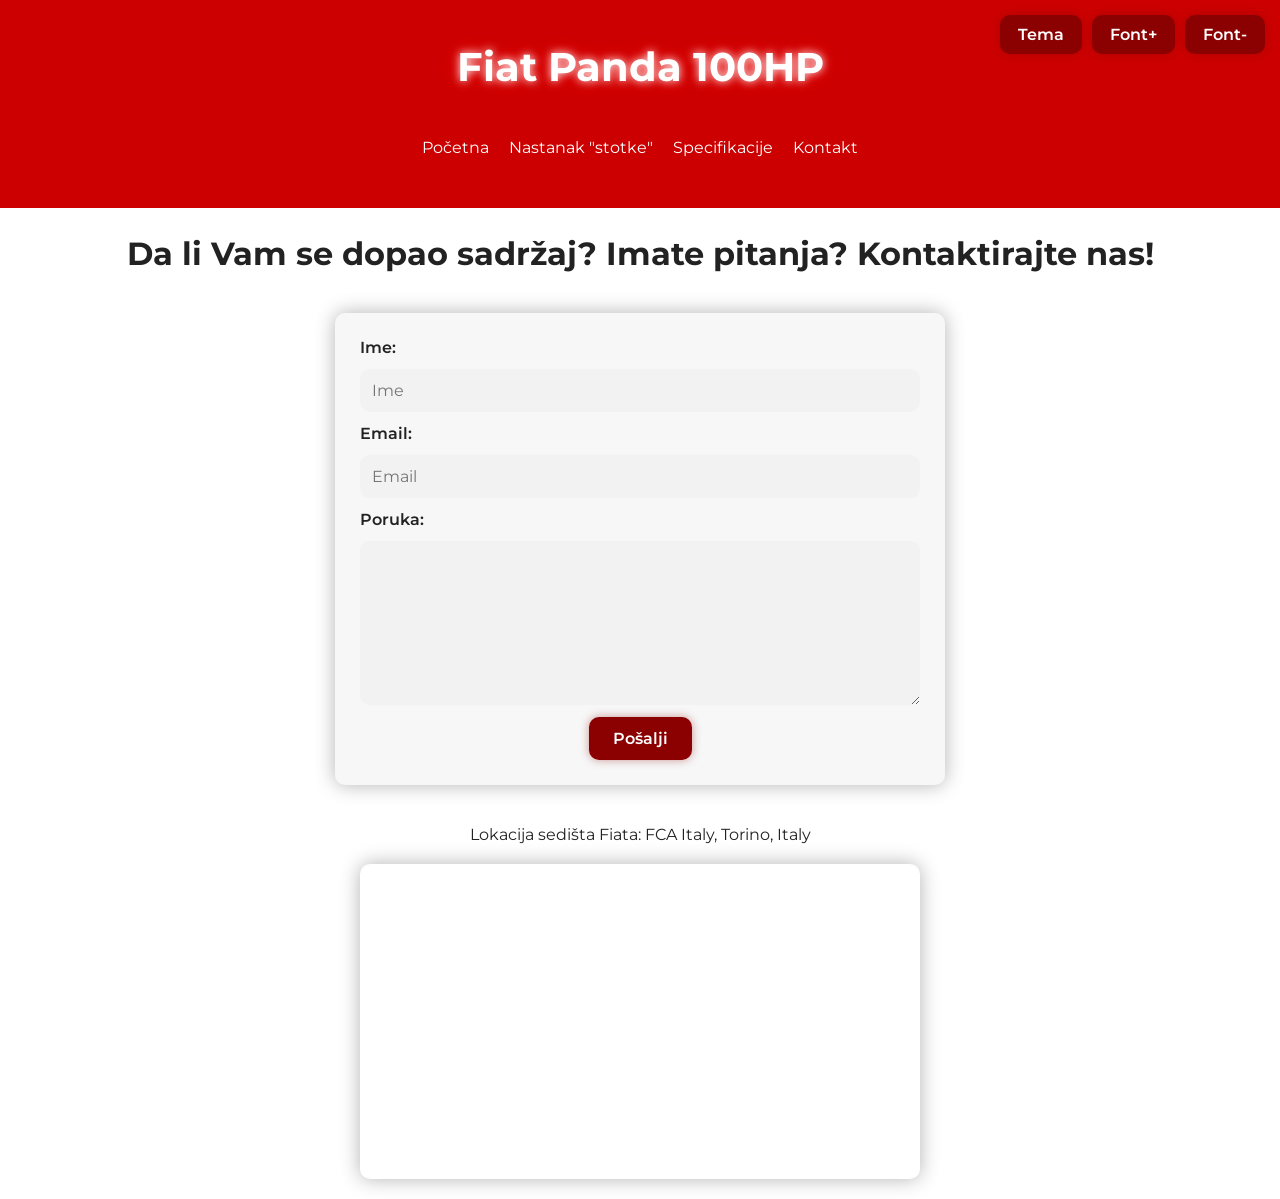
==== kontakt.html @ bbc5aabe "Other pages, folders, images" ====
<!DOCTYPE html>
<html lang='sr'>
<head>
    <meta charset="UTF-8">
    <meta name="viewport" content="width=device-width, initial-scale=1.0">
    <meta name="description" content="Fiat Panda 100HP prezentacija">
    <meta name="keywords" content="Fiat Panda 100HP">
    <link rel="stylesheet" href="css/style.css">
    <link rel="stylesheet" href="css/responsive.css">
    <title>Kontakt</title>
</head>
<body>
    <header>
        <h1 class="hero-title">Fiat Panda 100HP</h1>
        <div class="controls">
            <button id="themeBtn">Tema</button>
            <button id="fontPlus">Font+</button>
            <button id="fontMinus">Font-</button>
        </div>
        <div class="hamburger">☰</div>
            <ul class="menu">
                <li><a href="index.html">Početna</a></li>
                <li><a href="nastanak.html">Nastanak "stotke"</a></li>
                <li class="dropdown">
                    <p>Specifikacije</p>
                    <ul class="dropdown-content">
				        <li><a href="specifikacije100.html">Panda 100HP</a></li>
                    </ul>
                </li>
                <li><a href="kontakt.html">Kontakt</a></li>
            </ul>
        </div>
    </header>
    <h2>Da li Vam se dopao sadržaj? Imate pitanja? Kontaktirajte nas!</h2>
    <form id='kontaktForma'>
        <label for='ime'>Ime:</label>
        <input type='text' id='ime' required minlength='2' placeholder='Ime'>
        <label for='email'>Email:</label>
        <input type='email' id='email' required placeholder='Email'>
        <label for='poruka'>Poruka:</label>
        <textarea id='poruka' required></textarea>
        <button type='submit'>Pošalji</button>
    </form>
    <p id='lokacija'>Lokacija sedišta Fiata: FCA Italy, Torino, Italy</p>
    <iframe src='https://www.google.com/maps?q=Fiat+Mirafiori+Torino&output=embed' width='100%' height='400'></iframe>
    <script src='js/script.js'></script>
</body>
</html>
---- css/style.css ----
:root{
    --bg: #ffffff;
    --text: #222222;
    --media-shadow:
        0 0 20px rgba(0,0,0,0.30);
}

body.dark{
    --bg: #111111;
    --text: #ffffff;
    --media-shadow:
        0 0 10px rgba(255,255,255,0.20),
        0 0 25px rgba(255,0,0,0.40),
        0 0 40px rgba(255,0,0,0.25);
}

@font-face{
    font-family: "Montserrat";
    src: url("../fonts/Montserrat-Variable.ttf") format("truetype");
}

html{
    font-size:16px;
}

body{
    font-family:"Montserrat", sans-serif;
    background:var(--bg);
    color:var(--text);
    margin:0;
    min-width:320px;
    text-align:center;
    transition:
        background-color .3s ease,
        color .3s ease;
}

/* ===== Layout ===== */

section,
article,
main,
.container{
    display:flex;
    flex-direction:column;
    align-items:center;
    justify-content:center;
}

header,
footer{
    background:#cc0000;
    color:white;
    padding:15px;
}

header{
    position:relative;
}

/* ===== Navigacija ===== */

.menu{
    display:flex;
    justify-content:center;
    align-items:center;
    gap:20px;

    list-style:none;
    padding:0;
}

.dropdown-content{
    display:none;
    position:absolute;

    background:#222;
    list-style:none;
}

.dropdown:hover .dropdown-content{
    display:block;
}

.hamburger{
    display:none;
    font-size:2rem;
    cursor:pointer;
}

/* ===== Tipografija ===== */

h1{
    font-size:2.5rem;
}

h2{
    font-size:2rem;
}

h3{
    font-size:1.5rem;
}

p,
a,
li,
button,
input,
textarea{
    font-size:1rem;
}

a:not(#brochure) {
    text-decoration:none;
    color:inherit;
}

.hero-title{
    text-shadow:
        0 0 10px #ffffff,
        0 0 20px red;
}

p{
    max-width:1000px;
    margin:20px auto;
}

/* ===== Multimedija ===== */

.slider,
video,
iframe,
img:not(.slide){
    box-shadow:var(--media-shadow);
    border-radius:10px;
    transition:
        box-shadow .4s ease,
        transform .4s ease;
}

/* ===== Slider ===== */

.slider{
    position:relative;
    width:560px;
    height:315px;
    max-width:100%;
    margin:40px auto;
    overflow:hidden;
}

.slide{
    position:absolute;
    top:0;
    left:0;
    width:100%;
    height:100%;
    object-fit:cover;
    object-position:center;
    opacity:0;
    transition:
        opacity 1s ease,
        transform .5s ease;

    pointer-events:none;
}

.slide.active{
    opacity:1;
    pointer-events:auto;
}

.slide.active:hover{
    transform:scale(1.05);
}

/* ===== Video i iframe ===== */

video,
iframe{
    width:560px;
    height:315px;
    max-width:100%;
    display:block;
    margin:20px auto;
    border:none;
}

/* ===== Dugmad ===== */

.controls{
    position:absolute;
    top:15px;
    right:15px;
    display:flex;
    gap:10px;
    z-index:100;
}

.controls button{
    background:#8b0000;
    color:white;
    border:none;
    border-radius:10px;
    padding:10px 18px;
    font-family:"Montserrat", sans-serif;
    font-size:1rem;
    font-weight:600;
    cursor:pointer;
    box-shadow:
        0 0 10px rgba(139,0,0,.4);
    transition:
        transform .2s ease,
        box-shadow .3s ease;
}

.controls button:hover{
    transform:translateY(-2px);
    box-shadow:
        0 0 10px rgba(255,255,255,.2),
        0 0 20px rgba(139,0,0,.6);
}

.controls button:active{
    transform:translateY(0);
}

/* ===== Animacije ===== */

.fade{
    animation:fadeIn 2s;
}

@keyframes fadeIn{
    from{
        opacity:0;
    }
    to{
        opacity:1;
    }
}

/* ===== Hero slika na stranici Nastanak ===== */

.hero-parallax{
    width:100%;
    height:315px;
    max-width:100%;
    margin:40px auto;
    background-image:url("../images/hero.jpg");
    background-size:cover;
    background-position:center 0;
    border-radius:10px;
    box-shadow:var(--media-shadow);
    will-change:background-position;
}

/* ===== Kontakt forma ===== */

form{
    width:560px;
    max-width:95%;
    margin:40px auto;
    padding:25px;
    display:flex;
    flex-direction:column;
    gap:12px;
    background:rgba(0,0,0,.03);
    border-radius:10px;
    box-shadow:var(--media-shadow);
}

body.dark form{
    background:rgba(255,255,255,.05);
}

form label{
    text-align:left;
    font-weight:600;
}

form input,
form textarea{
    font-family:"Montserrat", sans-serif;
    font-size:1rem;
    padding:12px;
    border:none;
    border-radius:10px;
    background:#f2f2f2;
    color:#222;
    transition:
        box-shadow .3s ease,
        transform .2s ease;
}

body.dark form input,
body.dark form textarea{
    background:#222;
    color:white;
}

form input:focus,
form textarea:focus{
    outline:none;
    box-shadow:
        0 0 10px rgba(204,0,0,.4);
    transform:scale(1.01);
}

form textarea{
    min-height:140px;
    resize:vertical;
}

form button[type="submit"]{
    align-self:center;
    background:#8b0000;
    color:white;
    border:none;
    border-radius:10px;
    padding:12px 24px;
    font-family:"Montserrat", sans-serif;
    font-size:1rem;
    font-weight:600;
    cursor:pointer;
    box-shadow:
        0 0 10px rgba(139,0,0,.4);
    transition:
        transform .2s ease,
        box-shadow .3s ease;
}

form button[type="submit"]:hover{
    transform:translateY(-2px);
    box-shadow:
        0 0 10px rgba(255,255,255,.2),
        0 0 20px rgba(139,0,0,.6);
}

form button[type="submit"]:active{
    transform:translateY(0);
}

/* ===== Nastanak 100HP ===== */

.story-hero{
    min-height:100vh;
    display:flex;
    justify-content:center;
    align-items:center;
    padding:60px 20px;
    background-image:url("../images/hero.jpg");
    background-size:cover;
    background-position:center;
    background-repeat:no-repeat;
    background-attachment:fixed;
}

.story-overlay{
    width:min(900px, 90%);
    padding:35px;
    border-radius:15px;
    backdrop-filter:blur(6px);
    -webkit-backdrop-filter:blur(6px);
    transition:
        background-color .3s ease,
        color .3s ease,
        box-shadow .3s ease;
}

.story-overlay h2{
    margin-top:0;
    text-align:center;
}

.story-overlay p{
    max-width:none;
    text-align:justify;
    line-height:1.8;
}

.story-overlay{
    background:rgba(255,255,255,.78);
    color:#222;
    box-shadow:
        0 0 25px rgba(0,0,0,.25);
}

body.dark .story-overlay{
    background:rgba(15,15,15,.82);
    color:#ffffff;
    box-shadow:
        0 0 15px rgba(255,255,255,.15),
        0 0 25px rgba(255,0,0,.35),
        0 0 45px rgba(255,0,0,.20);
}

/* ===== Tabela specifikacija ===== */

.spec-tabela{
    width:min(1000px, 95%);
    margin:40px auto;
    border-collapse:collapse;
    box-shadow:var(--media-shadow);
    border-radius:10px;
    overflow:hidden;
    background:var(--bg);
    color:var(--text);
}

.spec-tabela th{
    background:#cc0000;
    color:white;
    padding:14px;
    text-align:center;
}

.spec-tabela td{
    padding:12px;
    text-align:center;
    border-bottom:1px solid rgba(204,0,0,.25);
}

.spec-tabela tr:hover{
    background:rgba(204,0,0,.08);
}

body.dark .spec-tabela tr:hover{
    background:rgba(255,0,0,.12);
}

body.dark .spec-tabela td{
    border-bottom:1px solid rgba(255,255,255,.1);
}

/* ===== Bootstrap Accordion ===== */

.accordion{
    width:560px;
    max-width:95%;
    margin:30px auto;
    box-shadow:var(--media-shadow);
    border-radius:10px;
    overflow:hidden;
}

.accordion-item{
    background:var(--bg);
    color:var(--text);
    border:1px solid #ddd;
}

.accordion-button{
    background:var(--bg);
    color:var(--text);
    font-weight:bold;
    font-family:inherit;
}

.accordion-button:not(.collapsed){
    background:#cc0000;
    color:white;
}

.accordion-button:focus{
    box-shadow:none;
}

.accordion-body{
    background:var(--bg);
    color:var(--text);
}

body.dark .accordion-item{
    border-color:#444;
}

body.dark .accordion-button{
    background:#1a1a1a;
    color:white;
}

body.dark .accordion-button:not(.collapsed){
    background:#660000;
    color:white;
}

body.dark .accordion-button::after{
    filter:invert(1);
}

body.dark .accordion-body{
    background:#111;
    color:white;
}
---- css/responsive.css ----
@media (max-width:768px){

    .hamburger{
        display:block;
    }

    .menu{
        display:none;
        flex-direction:column;
        width:100%;
    }

    .menu.active{
        display:flex;
    }

    .dropdown-content{
        position:static;
        width:100%;
    }

    .controls{
        position:static;
        justify-content:center;
        margin:10px 0;
    }

    .slider,
    video,
    iframe{
        width:95%;
        height:auto;
        aspect-ratio:16/9;
    }

    form{
        width:95%;
    }

    .hero{
        width:95%;
        height:auto;
        aspect-ratio:16/9;
        background-attachment:scroll;
    }

    /* ===== Nastanak stranica ===== */

    .story-hero{
        background-attachment:scroll;
        padding:30px 10px;
    }

    .story-overlay{
        width:95%;
        padding:20px;
    }

}

@media (min-width:769px){

    .hamburger{
        display:none;
    }
}
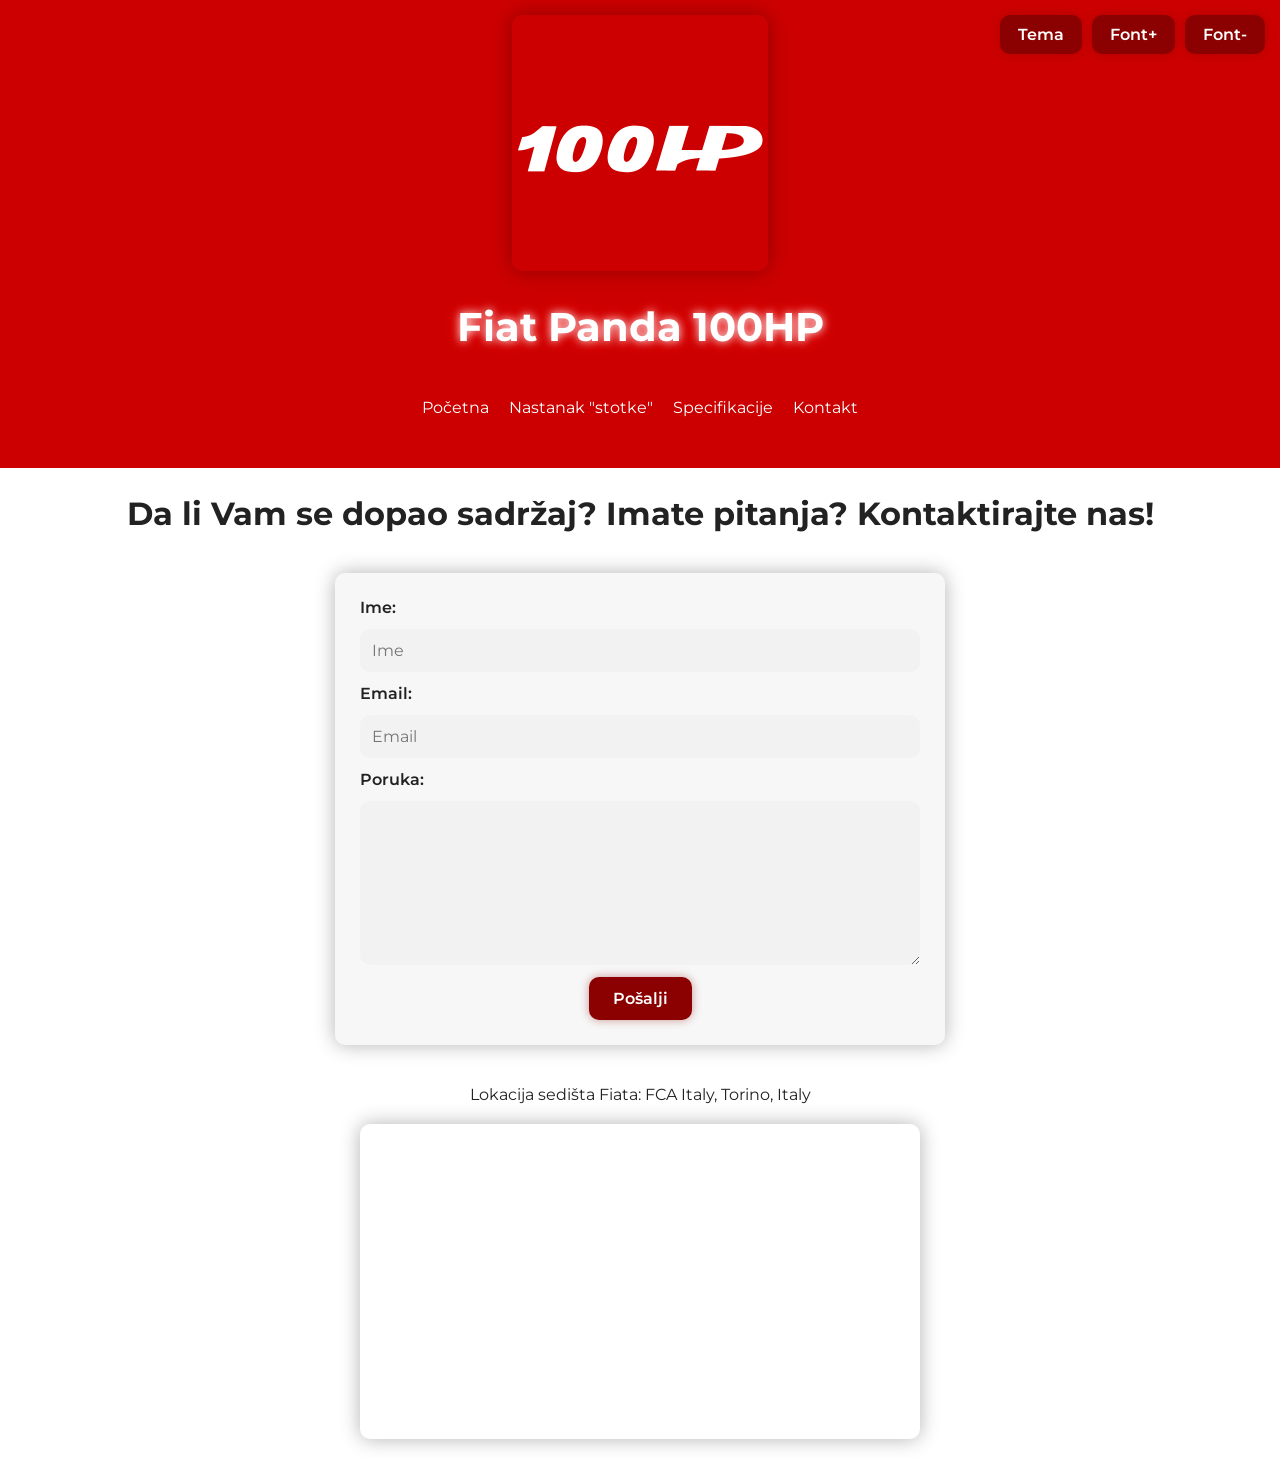
==== commit 98a4e23e: "Dodavanje loga stranicama" ====
--- a/kontakt.html
+++ b/kontakt.html
@@ -3,27 +3,30 @@
 <head>
     <meta charset="UTF-8">
     <meta name="viewport" content="width=device-width, initial-scale=1.0">
-    <meta name="description" content="Fiat Panda 100HP prezentacija">
+    <meta name="description" content="Kontakt stranica sajta posvećenog modelu Fiat Panda 100HP. Pošaljite pitanje, sugestiju ili podelite svoje iskustvo sa ovim legendarnim sportskim gradskim automobilom.">
     <meta name="keywords" content="Fiat Panda 100HP">
-    <link rel="stylesheet" href="css/style.css">
-    <link rel="stylesheet" href="css/responsive.css">
+    <link rel="icon" type="image/png" href="images/logo.png">
+    <link rel="shortcut icon" href="images/logo.png">
+    <link rel="stylesheet" href="css/stil.css">
+    <link rel="stylesheet" href="css/prilagodljivo.css">
     <title>Kontakt</title>
 </head>
 <body>
     <header>
-        <h1 class="hero-title">Fiat Panda 100HP</h1>
-        <div class="controls">
-            <button id="themeBtn">Tema</button>
-            <button id="fontPlus">Font+</button>
-            <button id="fontMinus">Font-</button>
+        <img src="images/logo.png" class="logo" alt="100HP logo.">
+        <h1 class="hero-naslov">Fiat Panda 100HP</h1>
+        <div class="kontrole">
+            <button id="temaDugme">Tema</button>
+            <button id="fontUvecaj">Font+</button>
+            <button id="fontUmanji">Font-</button>
         </div>
-        <div class="hamburger">☰</div>
-            <ul class="menu">
+        <div class="hamburger-dugme">☰</div>
+            <ul class="meni">
                 <li><a href="index.html">Početna</a></li>
                 <li><a href="nastanak.html">Nastanak "stotke"</a></li>
-                <li class="dropdown">
+                <li class="padajuci-meni">
                     <p>Specifikacije</p>
-                    <ul class="dropdown-content">
+                    <ul class="sadrzaj-padajuceg-menija">
 				        <li><a href="specifikacije100.html">Panda 100HP</a></li>
                     </ul>
                 </li>
@@ -43,6 +46,7 @@
     </form>
     <p id='lokacija'>Lokacija sedišta Fiata: FCA Italy, Torino, Italy</p>
     <iframe src='https://www.google.com/maps?q=Fiat+Mirafiori+Torino&output=embed' width='100%' height='400'></iframe>
-    <script src='js/script.js'></script>
+    <script src='js/skripta.js'></script>
+    <script src='js/validacija.js'></script>
 </body>
 </html>
--- a/css/stil.css
+++ b/css/stil.css
@@ -0,0 +1,468 @@
+
+:root{
+    --bg: #ffffff;
+    --text: #222222;
+    --media-shadow:
+        0 0 20px rgba(0,0,0,0.30);
+}
+
+body.tamno{
+    --bg: #111111;
+    --text: #ffffff;
+    --media-shadow:
+        0 0 10px rgba(255,255,255,0.20),
+        0 0 25px rgba(255,0,0,0.40),
+        0 0 40px rgba(255,0,0,0.25);
+}
+
+@font-face{
+    font-family: "Montserrat";
+    src: url("../fonts/Montserrat-Variable.ttf") format("truetype");
+}
+
+html{
+    font-size:16px;
+}
+
+body{
+    font-family:"Montserrat", sans-serif;
+    background:var(--bg);
+    color:var(--text);
+    margin:0;
+    min-width:320px;
+    text-align:center;
+    transition:
+        background-color .3s ease,
+        color .3s ease;
+}
+
+/* ===== Layout ===== */
+
+section,
+article,
+main,
+.container{
+    display:flex;
+    flex-direction:column;
+    align-items:center;
+    justify-content:center;
+}
+
+header,
+footer{
+    background:#cc0000;
+    color:white;
+    padding:15px;
+}
+
+header{
+    position:relative;
+}
+
+/* ===== Navigacija ===== */
+
+.meni{
+    display:flex;
+    justify-content:center;
+    align-items:center;
+    gap:20px;
+
+    list-style:none;
+    padding:0;
+}
+
+.sadrzaj-padajuceg-menija{
+    display:none;
+    position:absolute;
+
+    background:#222;
+    list-style:none;
+}
+
+.padajuci-meni:hover .sadrzaj-padajuceg-menija{
+    display:block;
+}
+
+.hamburger-dugme{
+    display:none;
+    font-size:2rem;
+    cursor:pointer;
+}
+
+.logo{
+    max-width: 100%;
+    max-height: 100%;
+    height: 256px;
+}
+
+/* ===== Tipografija ===== */
+
+h1{
+    font-size:2.5rem;
+}
+
+h2{
+    font-size:2rem;
+    font-weight:700;
+}
+
+h3{
+    font-size:1.5rem;
+}
+
+p,
+a,
+li,
+button,
+input,
+textarea{
+    font-size:1rem;
+}
+
+a:not(#brochure) {
+    text-decoration:none;
+    color:inherit;
+}
+
+.hero-naslov{
+    font-weight:700;
+    text-shadow:
+        0 0 10px #ffffff,
+        0 0 20px red;
+}
+
+p{
+    max-width:1000px;
+    margin:20px auto;
+}
+
+/* ===== Multimedija ===== */
+
+.slajder,
+video,
+iframe,
+img:not(.slajd){
+    box-shadow:var(--media-shadow);
+    border-radius:10px;
+    transition:
+        box-shadow .4s ease,
+        transform .4s ease;
+}
+
+/* ===== Slider ===== */
+
+.slajder{
+    position:relative;
+    width:560px;
+    height:315px;
+    max-width:100%;
+    margin:40px auto;
+    overflow:hidden;
+}
+
+.slajd{
+    position:absolute;
+    top:0;
+    left:0;
+    width:100%;
+    height:100%;
+    object-fit:cover;
+    object-position:center;
+    opacity:0;
+    transition:
+        opacity 1s ease,
+        transform .5s ease;
+
+    pointer-events:none;
+}
+
+.slajd.aktivno{
+    opacity:1;
+    pointer-events:auto;
+}
+
+.slajd.aktivno:hover{
+    transform:scale(1.05);
+}
+
+/* ===== Video i iframe ===== */
+
+video,
+iframe{
+    width:560px;
+    height:315px;
+    max-width:100%;
+    display:block;
+    margin:20px auto;
+    border:none;
+}
+
+/* ===== Dugmad ===== */
+
+.kontrole{
+    position:absolute;
+    top:15px;
+    right:15px;
+    display:flex;
+    gap:10px;
+    z-index:100;
+}
+
+.kontrole button{
+    background:#8b0000;
+    color:white;
+    border:none;
+    border-radius:10px;
+    padding:10px 18px;
+    font-family:"Montserrat", sans-serif;
+    font-size:1rem;
+    font-weight:600;
+    cursor:pointer;
+    box-shadow:
+        0 0 10px rgba(139,0,0,.4);
+    transition:
+        transform .2s ease,
+        box-shadow .3s ease;
+}
+
+.kontrole button:hover{
+    transform:translateY(-2px);
+    box-shadow:
+        0 0 10px rgba(255,255,255,.2),
+        0 0 20px rgba(139,0,0,.6);
+}
+
+.kontrole button:aktivno{
+    transform:translateY(0);
+}
+
+/* ===== Animacije ===== */
+
+.fade{
+    animation:fadeIn 2s;
+}
+
+@keyframes fadeIn{
+    from{
+        opacity:0;
+    }
+    to{
+        opacity:1;
+    }
+}
+
+/* ===== Hero slika na stranici Nastanak ===== */
+
+.heroj-parallax{
+    width:100%;
+    height:315px;
+    max-width:100%;
+    margin:40px auto;
+    background-image:url("../images/hero.jpg");
+    background-size:cover;
+    background-position:center 0;
+    border-radius:10px;
+    box-shadow:var(--media-shadow);
+    will-change:background-position;
+}
+
+/* ===== Kontakt forma ===== */
+
+form{
+    width:560px;
+    max-width:95%;
+    margin:40px auto;
+    padding:25px;
+    display:flex;
+    flex-direction:column;
+    gap:12px;
+    background:rgba(0,0,0,.03);
+    border-radius:10px;
+    box-shadow:var(--media-shadow);
+}
+
+body.tamno form{
+    background:rgba(255,255,255,.05);
+}
+
+form label{
+    text-align:left;
+    font-weight:600;
+}
+
+form input,
+form textarea{
+    font-family:"Montserrat", sans-serif;
+    font-size:1rem;
+    padding:12px;
+    border:none;
+    border-radius:10px;
+    background:#f2f2f2;
+    color:#222;
+    transition:
+        box-shadow .3s ease,
+        transform .2s ease;
+}
+
+body.tamno form input,
+body.tamno form textarea{
+    background:#222;
+    color:white;
+}
+
+form input:focus,
+form textarea:focus{
+    outline:none;
+    box-shadow:
+        0 0 10px rgba(204,0,0,.4);
+    transform:scale(1.01);
+}
+
+form textarea{
+    min-height:140px;
+    resize:vertical;
+}
+
+form button[type="submit"]{
+    align-self:center;
+    background:#8b0000;
+    color:white;
+    border:none;
+    border-radius:10px;
+    padding:12px 24px;
+    font-family:"Montserrat", sans-serif;
+    font-size:1rem;
+    font-weight:600;
+    cursor:pointer;
+    box-shadow:
+        0 0 10px rgba(139,0,0,.4);
+    transition:
+        transform .2s ease,
+        box-shadow .3s ease;
+}
+
+form button[type="submit"]:hover{
+    transform:translateY(-2px);
+    box-shadow:
+        0 0 10px rgba(255,255,255,.2),
+        0 0 20px rgba(139,0,0,.6);
+}
+
+form button[type="submit"]:aktivno{
+    transform:translateY(0);
+}
+
+/* ===== Nastanak 100HP ===== */
+
+.prica-hero{
+    min-height:100vh;
+    display:flex;
+    justify-content:center;
+    align-items:center;
+    padding:60px 20px;
+    background-image:url("../images/hero.jpg");
+    background-size:cover;
+    background-position:center;
+    background-repeat:no-repeat;
+    background-attachment:fixed;
+}
+
+.prica-preklop{
+    width:min(900px, 90%);
+    padding:35px;
+    border-radius:15px;
+    backdrop-filter:blur(6px);
+    -webkit-backdrop-filter:blur(6px);
+    transition:
+        background-color .3s ease,
+        color .3s ease,
+        box-shadow .3s ease;
+}
+
+.prica-preklop h2{
+    margin-top:0;
+    text-align:center;
+}
+
+.prica-preklop p{
+    max-width:none;
+    text-align:justify;
+    line-height:1.8;
+}
+
+.prica-preklop{
+    background:rgba(255,255,255,.78);
+    color:#222;
+    box-shadow:
+        0 0 25px rgba(0,0,0,.25);
+}
+
+body.tamno .prica-preklop{
+    background:rgba(15,15,15,.82);
+    color:#ffffff;
+    box-shadow:
+        0 0 15px rgba(255,255,255,.15),
+        0 0 25px rgba(255,0,0,.35),
+        0 0 45px rgba(255,0,0,.20);
+}
+
+/* ===== Bootstrap Accordion ===== */
+
+.accordion{
+    width:560px;
+    max-width:95%;
+    margin:30px auto;
+    box-shadow:var(--media-shadow);
+    border-radius:10px;
+    overflow:hidden;
+}
+
+.accordion-item{
+    background:var(--bg);
+    color:var(--text);
+    border:1px solid #ddd;
+}
+
+.accordion-button{
+    background:var(--bg);
+    color:var(--text);
+    font-weight:bold;
+    font-family:inherit;
+}
+
+.accordion-button:not(.collapsed){
+    background:#cc0000;
+    color:white;
+}
+
+.accordion-button:focus{
+    box-shadow:none;
+}
+
+.accordion-body{
+    background:var(--bg);
+    color:var(--text);
+}
+
+body.tamno .accordion-item{
+    border-color:#444;
+}
+
+body.tamno .accordion-button{
+    background:#1a1a1a;
+    color:white;
+}
+
+body.tamno .accordion-button:not(.collapsed){
+    background:#660000;
+    color:white;
+}
+
+body.tamno .accordion-button::after{
+    filter:invert(1);
+}
+
+body.tamno .accordion-body{
+    background:#111;
+    color:white;
+}
--- a/css/prilagodljivo.css
+++ b/css/prilagodljivo.css
@@ -0,0 +1,66 @@
+@media (max-width:768px){
+
+    .hamburger-dugme{
+        display:block;
+    }
+
+    .meni{
+        display:none;
+        flex-direction:column;
+        width:100%;
+    }
+
+    .meni.aktivno{
+        display:flex;
+    }
+
+    .sadrzaj-padajuceg-menija{
+        position:static;
+        width:100%;
+    }
+
+    .kontrole{
+        position:static;
+        justify-content:center;
+        margin:10px 0;
+    }
+
+    .slajder,
+    video,
+    iframe{
+        width:95%;
+        height:auto;
+        aspect-ratio:16/9;
+    }
+
+    form{
+        width:95%;
+    }
+
+    .hero{
+        width:95%;
+        height:auto;
+        aspect-ratio:16/9;
+        background-attachment:scroll;
+    }
+
+    /* ===== Nastanak stranica ===== */
+
+    .prica-hero{
+        background-attachment:scroll;
+        padding:30px 10px;
+    }
+
+    .prica-preklop{
+        width:95%;
+        padding:20px;
+    }
+
+}
+
+@media (min-width:769px){
+
+    .hamburger-dugme{
+        display:none;
+    }
+}
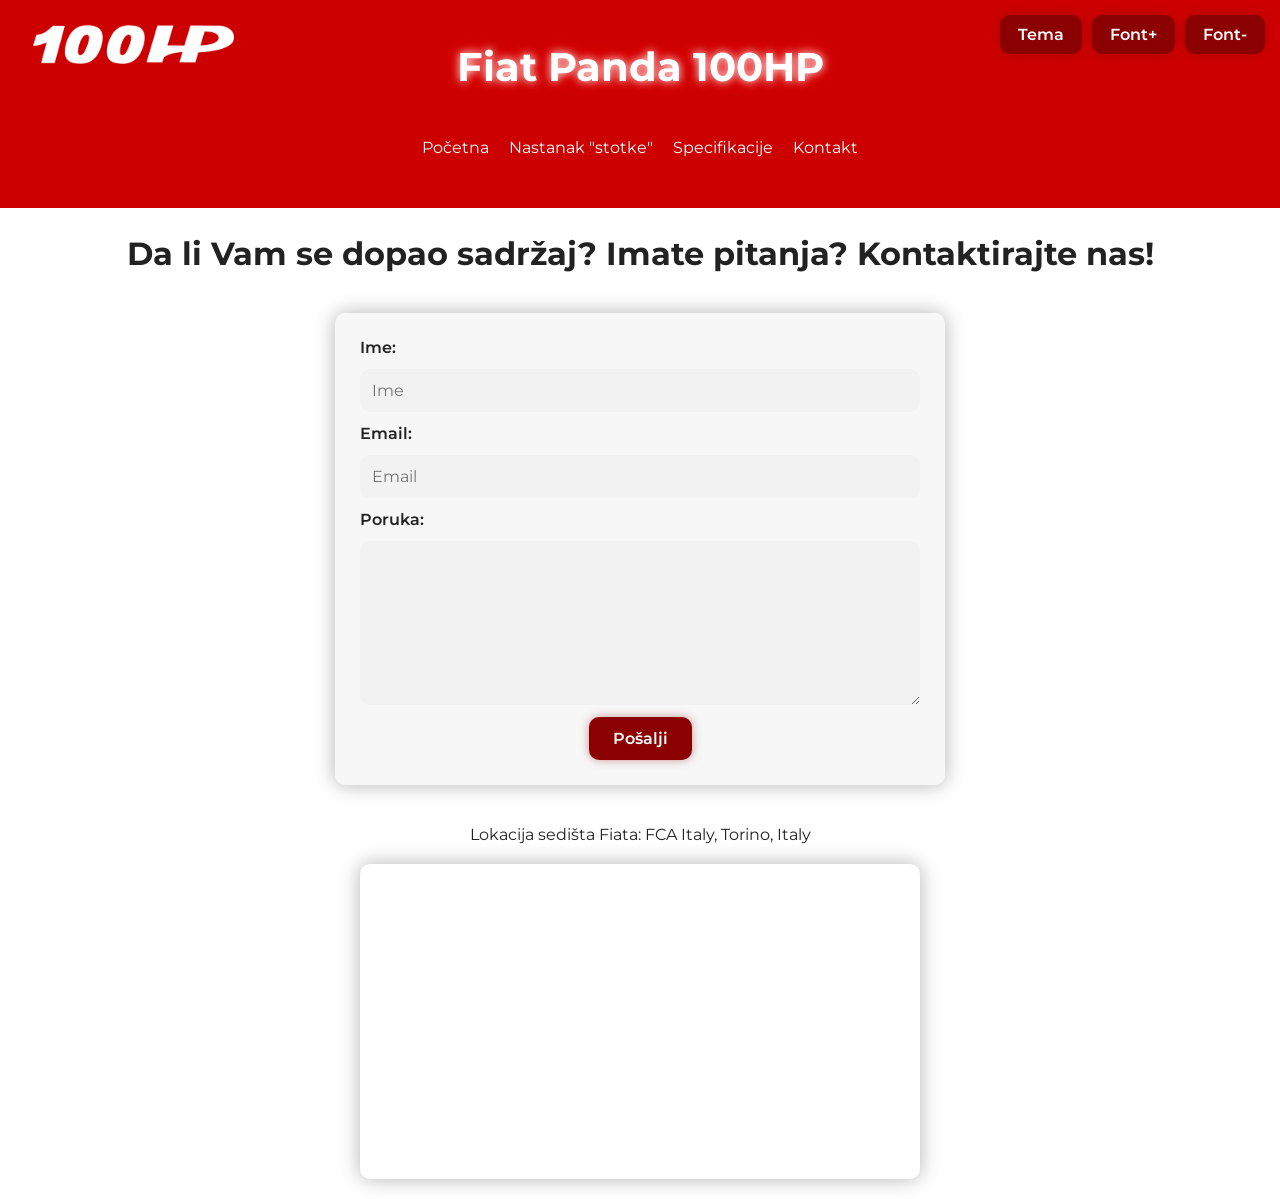
==== commit 832bf456: "promene logo u tab-icon" ====
--- a/kontakt.html
+++ b/kontakt.html
@@ -6,7 +6,7 @@
     <meta name="description" content="Kontakt stranica sajta posvećenog modelu Fiat Panda 100HP. Pošaljite pitanje, sugestiju ili podelite svoje iskustvo sa ovim legendarnim sportskim gradskim automobilom.">
     <meta name="keywords" content="Fiat Panda 100HP">
     <link rel="icon" type="image/png" href="images/logo.png">
-    <link rel="shortcut icon" href="images/logo.png">
+    <link rel="shortcut icon" href="images/tab-icon.png">
     <link rel="stylesheet" href="css/stil.css">
     <link rel="stylesheet" href="css/prilagodljivo.css">
     <title>Kontakt</title>
--- a/css/stil.css
+++ b/css/stil.css
@@ -91,8 +91,15 @@
 
 .logo{
     max-width: 100%;
-    max-height: 100%;
-    height: 256px;
+    max-height: 39px;
+    width: auto;
+    height: auto;    
+    display: block;
+    --media-shadow:rgba(0,0,0,0);
+    position: absolute;
+    left: 15px;
+    top: 15px;
+    padding:10px 18px;
 }
 
 /* ===== Tipografija ===== */
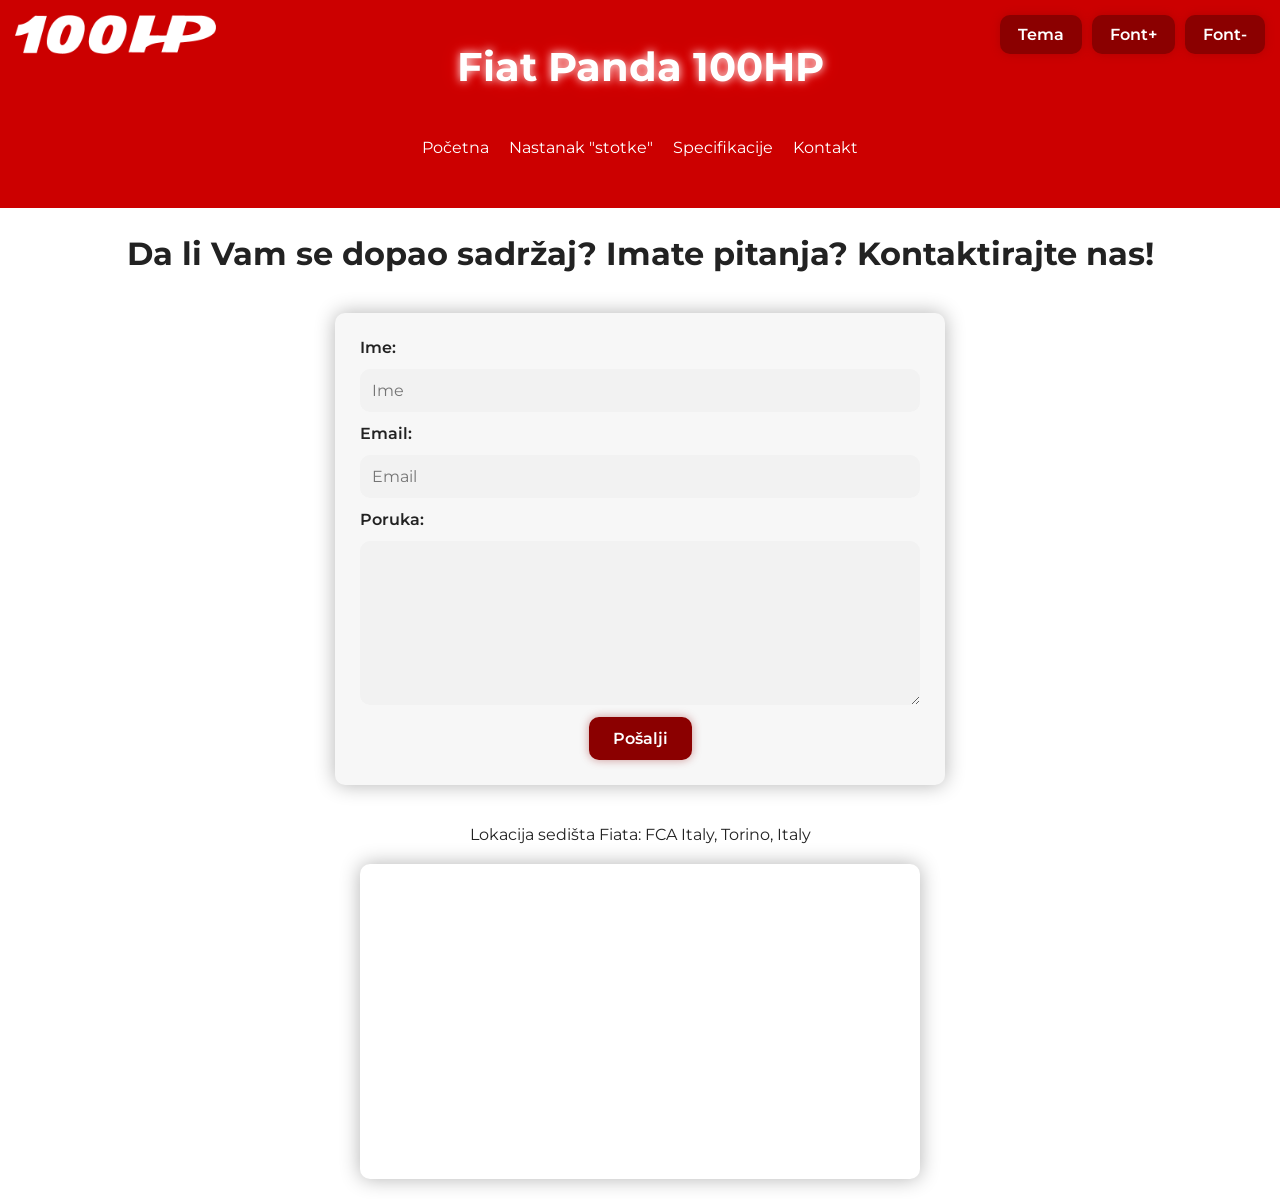
==== commit 8e37203f: "promena fajla za ikonice" ====
--- a/kontakt.html
+++ b/kontakt.html
@@ -5,7 +5,7 @@
     <meta name="viewport" content="width=device-width, initial-scale=1.0">
     <meta name="description" content="Kontakt stranica sajta posvećenog modelu Fiat Panda 100HP. Pošaljite pitanje, sugestiju ili podelite svoje iskustvo sa ovim legendarnim sportskim gradskim automobilom.">
     <meta name="keywords" content="Fiat Panda 100HP">
-    <link rel="icon" type="image/png" href="images/logo.png">
+    <link rel="icon" type="image/png" href="images/tab-icon.png">
     <link rel="shortcut icon" href="images/tab-icon.png">
     <link rel="stylesheet" href="css/stil.css">
     <link rel="stylesheet" href="css/prilagodljivo.css">
--- a/css/stil.css
+++ b/css/stil.css
@@ -99,7 +99,6 @@
     position: absolute;
     left: 15px;
     top: 15px;
-    padding:10px 18px;
 }
 
 /* ===== Tipografija ===== */
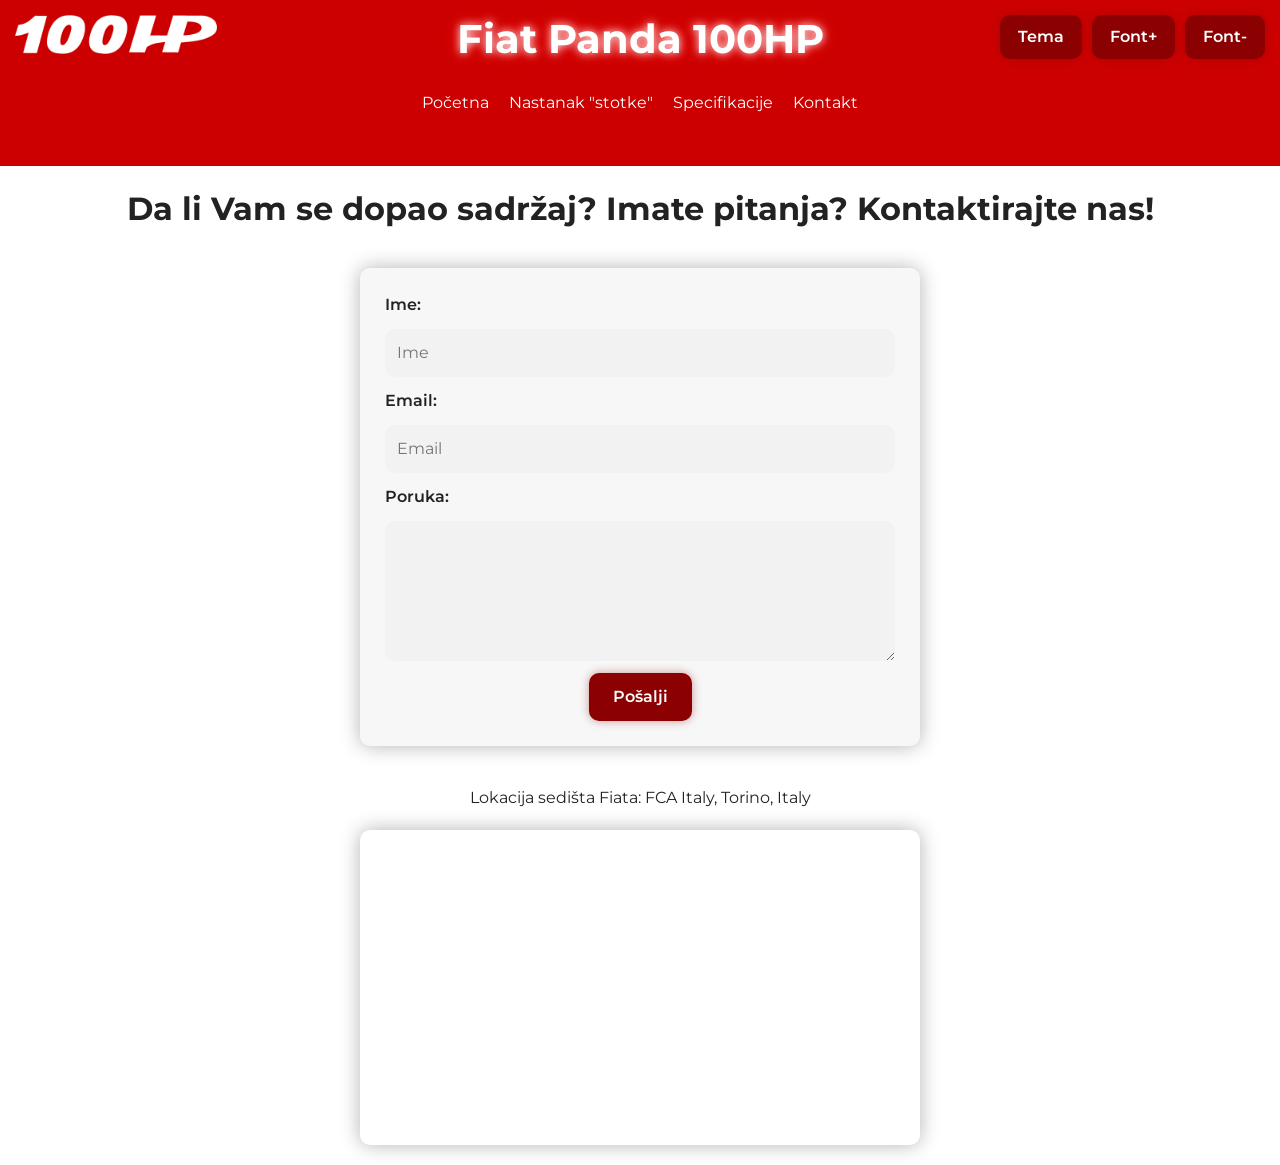
==== commit 9b2ec5ed: "Reupload websajta sa unapredjenim stilovima" ====
--- a/kontakt.html
+++ b/kontakt.html
@@ -7,6 +7,7 @@
     <meta name="keywords" content="Fiat Panda 100HP">
     <link rel="icon" type="image/png" href="images/tab-icon.png">
     <link rel="shortcut icon" href="images/tab-icon.png">
+    <link rel="stylesheet" href="css/bootstrap.min.css">
     <link rel="stylesheet" href="css/stil.css">
     <link rel="stylesheet" href="css/prilagodljivo.css">
     <title>Kontakt</title>
@@ -34,7 +35,7 @@
             </ul>
         </div>
     </header>
-    <h2>Da li Vam se dopao sadržaj? Imate pitanja? Kontaktirajte nas!</h2>
+    <h2 class="container mt-4">Da li Vam se dopao sadržaj? Imate pitanja? Kontaktirajte nas!</h2>
     <form id='kontaktForma'>
         <label for='ime'>Ime:</label>
         <input type='text' id='ime' required minlength='2' placeholder='Ime'>
@@ -47,6 +48,7 @@
     <p id='lokacija'>Lokacija sedišta Fiata: FCA Italy, Torino, Italy</p>
     <iframe src='https://www.google.com/maps?q=Fiat+Mirafiori+Torino&output=embed' width='100%' height='400'></iframe>
     <script src='js/skripta.js'></script>
+    <script src="js/bootstrap.bundle.min.js"></script>
     <script src='js/validacija.js'></script>
 </body>
 </html>
--- a/css/stil.css
+++ b/css/stil.css
@@ -91,7 +91,7 @@
 
 .logo{
     max-width: 100%;
-    max-height: 39px;
+    max-height: 39.2px;
     width: auto;
     height: auto;    
     display: block;
